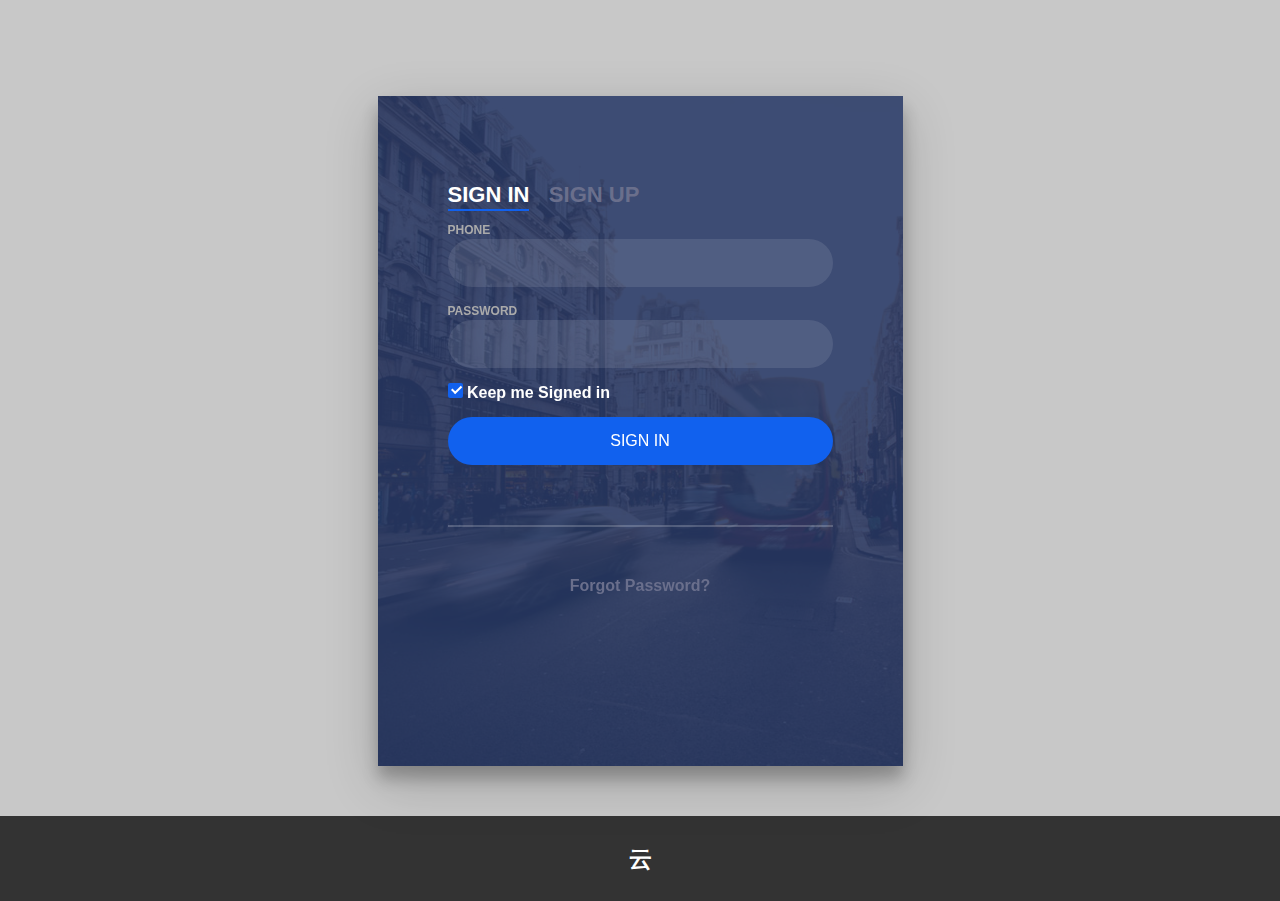
==== login.html @ d0f79d3e "add 初始化项目" ====
<!doctype html>
<html lang="zh">
<head>
    <meta charset="UTF-8">
    <meta http-equiv="X-UA-Compatible" content="IE=edge,chrome=1">
    <meta name="viewport" content="width=device-width, initial-scale=1.0">
    <title>翻转式用户登录注册界面设计|DEMO_jQuery之家-自由分享jQuery、html5、css3的插件库</title>
    <link rel="stylesheet" type="text/css" href="css/normalize-login.css" />
    <link rel="stylesheet" type="text/css" href="css/default-login.css">
    <link rel="stylesheet" type="text/css" href="css/styles-login.css">
    <script src="./js/jquery-3.3.1.js"></script>

    <script>
        var loginUrl = "http://localhost:9002/user/login";
        var registUrl = "http://localhost:9002/user/register";
        var specificMapHtml = "./specificMap.html";


        function sleep(d){
            for(var t = Date.now();Date.now() - t <= d;);
        }


        function login() {
            var phone = document.getElementById("phoneInputLogin");
            var passWord = document.getElementById("passWordInputLogin");
            $.ajax({
                url: loginUrl,
                type: 'POST',
                data: {phone: phone.value,passWord:passWord.value},
                xhrFields: {
                    withCredentials: true // 这里设置了withCredentials
                },
                success: function (data) {
                    if(data.code == 200){
                        window.location.href=specificMapHtml;
                    }else{
                        alert(data.message);
                    }
                },
                error: function () {
                    alert("系统异常请稍后重试");
                }
            })
        }

        function regist() {
            var phone = document.getElementById("phoneInputRegiste");
            var email = document.getElementById("emailInputRegiste");
            var passWord = document.getElementById("passWordInputRegiste");
            var passWordConfirm = document.getElementById("passWordConfirmInputRegiste");
            var successDiv=  document.getElementById("successDiv");
            var registDiv = document.getElementById("registDiv");
            if(passWord.value != passWordConfirm.value){
                alert("2次密码输入不一致，请重新输入");
            }else {
                $.ajax({
                    url: registUrl,
                    type: 'POST',
                    data: {phone: phone.value,passWord:passWord.value,email:email.value},
                    xhrFields: {
                        withCredentials: true // 这里设置了withCredentials
                    },
                    success: function (data) {
                        if(data.code == 200){
                            // registDiv.style.display="block";
                            // successDiv.style.display="none";
                            // sleep(3000);
                            alert("注册成功");
                            window.location.href=specificMapHtml;
                        }else{
                            alert(data.message);
                        }
                    },
                    error: function () {
                        alert("系统异常请稍后重试");
                    }
                })
            }
        }
    </script>

</head>
<body>
<div class="htmleaf-container">
    <header class="htmleaf-header">
        <h1>   <span></span></h1>
        <div class="htmleaf-links">

        </div>
    </header>
    <div class="login-wrap">
        <div class="login-html">
            <input id="tab-1" type="radio" name="tab" class="sign-in" checked><label for="tab-1" class="tab">Sign In</label>
            <input id="tab-2" type="radio" name="tab" class="sign-up"><label for="tab-2" class="tab">Sign Up</label>
            <div class="login-form">
                <div class="sign-in-htm">
                    <div class="group">
                        <label for="phoneInputLogin" class="label">Phone</label>
                        <input id="phoneInputLogin" type="text" name="phone" class="input">
                    </div>
                    <div class="group">
                        <label for="passWordInputLogin" class="label">Password</label>
                        <input id="passWordInputLogin" type="password" name="passWord" class="input" data-type="password">
                    </div>
                    <div class="group">
                        <input id="check" type="checkbox" class="check" checked>
                        <label for="check"><span class="icon"></span> Keep me Signed in</label>
                    </div>
                    <div class="group">
                        <input type="button" class="button" value="Sign In" onclick="login()">
                    </div>
                    <div class="hr"></div>
                    <div class="foot-lnk">
                        <a href="#forgot">Forgot Password?</a>
                    </div>
                </div>

                <div class="sign-up-htm">
                    <div class="group">
                        <label for="phoneInputRegiste" class="label">Phone</label>
                        <input id="phoneInputRegiste" name="phone" type="text" class="input">
                    </div>
                    <div class="group">
                        <label for="passWordInputRegiste" class="label">Password</label>
                        <input id="passWordInputRegiste" name="passWord" type="password" class="input" data-type="password">
                    </div>
                    <div class="group">
                        <label for="passWordConfirmInputRegiste" class="label">Repeat Password</label>
                        <input id="passWordConfirmInputRegiste" type="password" class="input" data-type="password">
                    </div>
                    <div class="group">
                        <label for="emailInputRegiste" class="label">Email Address</label>
                        <input id="emailInputRegiste" name="email" type="text" class="input">
                    </div>
                    <div class="group">
                        <input type="button" class="button" value="Sign Up" onclick="regist()">
                    </div>
                    <div class="hr"></div>
                    <div class="foot-lnk">
                        <label for="tab-1">Already Member?</a>
                    </div>
                </div>
            </div>
        </div>
    </div>
    <div class="related">
        <h3>  </h3>
        <h3>  </h3>
        <h3> 云 </h3>
    </div>
</div>

</body>
</html>
---- css/default-login.css ----
@font-face {
	font-family: 'icomoon';
	src:url('../fonts/icomoon.eot?rretjt');
	src:url('../fonts/icomoon.eot?#iefixrretjt') format('embedded-opentype'),
	url('../fonts/icomoon.woff?rretjt') format('woff'),
	url('../fonts/icomoon.ttf?rretjt') format('truetype'),
	url('../fonts/icomoon.svg?rretjt#icomoon') format('svg');
	font-weight: normal;
	font-style: normal;
}

[class^="icon-"], [class*=" icon-"] {
	font-family: 'icomoon';
	speak: none;
	font-style: normal;
	font-weight: normal;
	font-variant: normal;
	text-transform: none;
	line-height: 1;

	/* Better Font Rendering =========== */
	-webkit-font-smoothing: antialiased;
	-moz-osx-font-smoothing: grayscale;
}

body, html { font-size: 100%; 	padding: 0; margin: 0;}

/* Reset */
*,
*:after,
*:before {
	-webkit-box-sizing: border-box;
	-moz-box-sizing: border-box;
	box-sizing: border-box;
}

/* Clearfix hack by Nicolas Gallagher: http://nicolasgallagher.com/micro-clearfix-hack/ */
.clearfix:before,
.clearfix:after {
	content: " ";
	display: table;
}

.clearfix:after {
	clear: both;
}

body{
	font-family: "Segoe UI", "Lucida Grande", Helvetica, Arial, "Microsoft YaHei", FreeSans, Arimo, "Droid Sans", "wenquanyi micro hei", "Hiragino Sans GB", "Hiragino Sans GB W3", "FontAwesome", sans-serif;
}
a{color: #2fa0ec;text-decoration: none;outline: none;}
a:hover,a:focus{color:#74777b;}

.htmleaf-container{
	margin: 0 auto;
	overflow: hidden;
}

.bgcolor-1 { background: #f0efee; }
.bgcolor-2 { background: #f9f9f9; }
.bgcolor-3 { background: #e8e8e8; }/*light grey*/
.bgcolor-4 { background: #2f3238; color: #fff; }/*Dark grey*/
.bgcolor-5 { background: #df6659; color: #521e18; }/*pink1*/
.bgcolor-6 { background: #2fa8ec; }/*sky blue*/
.bgcolor-7 { background: #d0d6d6; }/*White tea*/
.bgcolor-8 { background: #3d4444; color: #fff; }/*Dark grey2*/
.bgcolor-9 { background: #ef3f52; color: #fff;}/*pink2*/
.bgcolor-10{ background: #64448f; color: #fff;}/*Violet*/
.bgcolor-11{ background: #3755ad; color: #fff;}/*dark blue*/
.bgcolor-12{ background: #3498DB; color: #fff;}/*light blue*/
/* Header */
.htmleaf-header{
	padding: 1em 190px 1em;
	letter-spacing: -1px;
	text-align: center;
}
.htmleaf-header h1 {
	font-weight: 600;
	font-size: 2em;
	line-height: 1;
	margin-bottom: 0;
	font-family: "Segoe UI", "Lucida Grande", Helvetica, Arial, "Microsoft YaHei", FreeSans, Arimo, "Droid Sans", "wenquanyi micro hei", "Hiragino Sans GB", "Hiragino Sans GB W3", "FontAwesome", sans-serif;
}
.htmleaf-header h1 span {
	font-family: "Segoe UI", "Lucida Grande", Helvetica, Arial, "Microsoft YaHei", FreeSans, Arimo, "Droid Sans", "wenquanyi micro hei", "Hiragino Sans GB", "Hiragino Sans GB W3", "FontAwesome", sans-serif;
	display: block;
	font-size: 60%;
	font-weight: 400;
	padding: 0.8em 0 0.5em 0;
	color: #c3c8cd;
}
/*nav*/
.htmleaf-demo a{color: #1d7db1;text-decoration: none;}
.htmleaf-demo{width: 100%;padding-bottom: 1.2em;}
.htmleaf-demo a{display: inline-block;margin: 0.5em;padding: 0.6em 1em;border: 3px solid #1d7db1;font-weight: 700;}
.htmleaf-demo a:hover{opacity: 0.6;}
.htmleaf-demo a.current{background:#1d7db1;color: #fff; }
/* Top Navigation Style */
.htmleaf-links {
	position: relative;
	display: inline-block;
	white-space: nowrap;
	font-size: 1.5em;
	text-align: center;
}

.htmleaf-links::after {
	position: absolute;
	top: 0;
	left: 50%;
	margin-left: -1px;
	width: 2px;
	height: 100%;
	background: #dbdbdb;
	content: '';
	-webkit-transform: rotate3d(0,0,1,22.5deg);
	transform: rotate3d(0,0,1,22.5deg);
}

.htmleaf-icon {
	display: inline-block;
	margin: 0.5em;
	padding: 0em 0;
	width: 1.5em;
	text-decoration: none;
}

.htmleaf-icon span {
	display: none;
}

.htmleaf-icon:before {
	margin: 0 5px;
	text-transform: none;
	font-weight: normal;
	font-style: normal;
	font-variant: normal;
	font-family: 'icomoon';
	line-height: 1;
	speak: none;
	-webkit-font-smoothing: antialiased;
}
/* footer */
.htmleaf-footer{width: 100%;padding-top: 10px;}
.htmleaf-small{font-size: 0.8em;}
.center{text-align: center;}
/****/
.related {
	margin-top: 50px;
	color: #fff;
	background: #333;
	text-align: center;
	font-size: 1.25em;
	padding: 0.5em 0;
	overflow: hidden;
}

.related > a {
	vertical-align: top;
	width: calc(100% - 20px);
	max-width: 340px;
	display: inline-block;
	text-align: center;
	margin: 20px 10px;
	padding: 25px;
	font-family: "Segoe UI", "Lucida Grande", Helvetica, Arial, "Microsoft YaHei", FreeSans, Arimo, "Droid Sans", "wenquanyi micro hei", "Hiragino Sans GB", "Hiragino Sans GB W3", "FontAwesome", sans-serif;
}
.related a {
	display: inline-block;
	text-align: left;
	margin: 20px auto;
	padding: 10px 20px;
	opacity: 0.8;
	-webkit-transition: opacity 0.3s;
	transition: opacity 0.3s;
	-webkit-backface-visibility: hidden;
}

.related a:hover,
.related a:active {
	opacity: 1;
}

.related a img {
	max-width: 100%;
	opacity: 0.8;
	border-radius: 4px;
}
.related a:hover img,
.related a:active img {
	opacity: 1;
}
.related h3{font-family: "Microsoft YaHei", sans-serif;}
.related a h3 {
	font-weight: 300;
	margin-top: 0.15em;
	color: #fff;
}
/* icomoon */
.icon-htmleaf-home-outline:before {
	content: "\e5000";
}

.icon-htmleaf-arrow-forward-outline:before {
	content: "\e5001";
}

@media screen and (max-width: 50em) {
	.htmleaf-header {
		padding: 3em 10% 4em;
	}
	.htmleaf-header h1 {
		font-size:2em;
	}
}


@media screen and (max-width: 40em) {
	.htmleaf-header h1 {
		font-size: 1.5em;
	}
}

@media screen and (max-width: 30em) {
	.htmleaf-header h1 {
		font-size:1.2em;
	}
}
---- css/styles-login.css ----
body{
	margin:0;
	color:#6a6f8c;
	background:#c8c8c8;
	font:600 16px/18px 'Open Sans',sans-serif;
}
*,:after,:before{box-sizing:border-box}
.clearfix:after,.clearfix:before{content:'';display:table}
.clearfix:after{clear:both;display:block}
a{color:inherit;text-decoration:none;}
input, button {
	outline: none;
	border: none;
}
.login-wrap{
	width:100%;
	margin:auto;
	max-width:525px;
	min-height:670px;
	position:relative;
	background:url(../img/bg.jpg) no-repeat center;
	box-shadow:0 12px 15px 0 rgba(0,0,0,.24),0 17px 50px 0 rgba(0,0,0,.19);
}
.login-html{
	width:100%;
	height:100%;
	position:absolute;
	padding:90px 70px 50px 70px;
	background:rgba(40,57,101,.9);
}
.login-html .sign-in-htm,
.login-html .sign-up-htm{
	top:0;
	left:0;
	right:0;
	bottom:0;
	position:absolute;
	-webkit-transform:rotateY(180deg);
	transform:rotateY(180deg);
	-webkit-backface-visibility:hidden;
	backface-visibility:hidden;
	-webkit-transition:all .4s linear;
	transition:all .4s linear;
}
.login-html .sign-in,
.login-html .sign-up,
.login-form .group .check{
	display:none;
}
.login-html .tab,
.login-form .group .label,
.login-form .group .button{
	text-transform:uppercase;
}
.login-html .tab{
	font-size:22px;
	margin-right:15px;
	padding-bottom:5px;
	margin:0 15px 10px 0;
	display:inline-block;
	border-bottom:2px solid transparent;
}
.login-html .sign-in:checked + .tab,
.login-html .sign-up:checked + .tab{
	color:#fff;
	border-color:#1161ee;
}
.login-form{
	min-height:345px;
	position:relative;
	-webkit-perspective:1000px;
	perspective:1000px;
	-webkit-transform-style:preserve-3d;
	transform-style:preserve-3d;
}
.login-form .group{
	margin-bottom:15px;
}
.login-form .group .label,
.login-form .group .input,
.login-form .group .button{
	width:100%;
	color:#fff;
	display:block;
}
.login-form .group .input,
.login-form .group .button{
	border:none;
	padding:15px 20px;
	border-radius:25px;
	background:rgba(255,255,255,.1);
}
.login-form .group input[data-type="password"]{
	text-security:circle;
	-webkit-text-security:circle;
}
.login-form .group .label{
	color:#aaa;
	font-size:12px;
}
.login-form .group .button{
	background:#1161ee;
}
.login-form .group label .icon{
	width:15px;
	height:15px;
	border-radius:2px;
	position:relative;
	display:inline-block;
	background:rgba(255,255,255,.1);
}
.login-form .group label .icon:before,
.login-form .group label .icon:after{
	content:'';
	width:10px;
	height:2px;
	background:#fff;
	position:absolute;
	-webkit-transition:all .2s ease-in-out 0s;
	transition:all .2s ease-in-out 0s;
}
.login-form .group label .icon:before{
	left:3px;
	width:5px;
	bottom:6px;
	-webkit-transform:scale(0) rotate(0);
	-ms-transform:scale(0) rotate(0);
	transform:scale(0) rotate(0);
}
.login-form .group label .icon:after{
	top:6px;
	right:0;
	-webkit-transform:scale(0) rotate(0);
	-ms-transform:scale(0) rotate(0);
	transform:scale(0) rotate(0);
}
.login-form .group .check:checked + label{
	color:#fff;
}
.login-form .group .check:checked + label .icon{
	background:#1161ee;
}
.login-form .group .check:checked + label .icon:before{
	-webkit-transform:scale(1) rotate(45deg);
	-ms-transform:scale(1) rotate(45deg);
	transform:scale(1) rotate(45deg);
}
.login-form .group .check:checked + label .icon:after{
	-webkit-transform:scale(1) rotate(-45deg);
	-ms-transform:scale(1) rotate(-45deg);
	transform:scale(1) rotate(-45deg);
}
.login-html .sign-in:checked + .tab + .sign-up + .tab + .login-form .sign-in-htm{
	-webkit-transform:rotate(0);
	-ms-transform:rotate(0);
	transform:rotate(0);
}
.login-html .sign-up:checked + .tab + .login-form .sign-up-htm{
	-webkit-transform:rotate(0);
	-ms-transform:rotate(0);
	transform:rotate(0);
}

.hr{
	height:2px;
	margin:60px 0 50px 0;
	background:rgba(255,255,255,.2);
}
.foot-lnk{
	text-align:center;
}
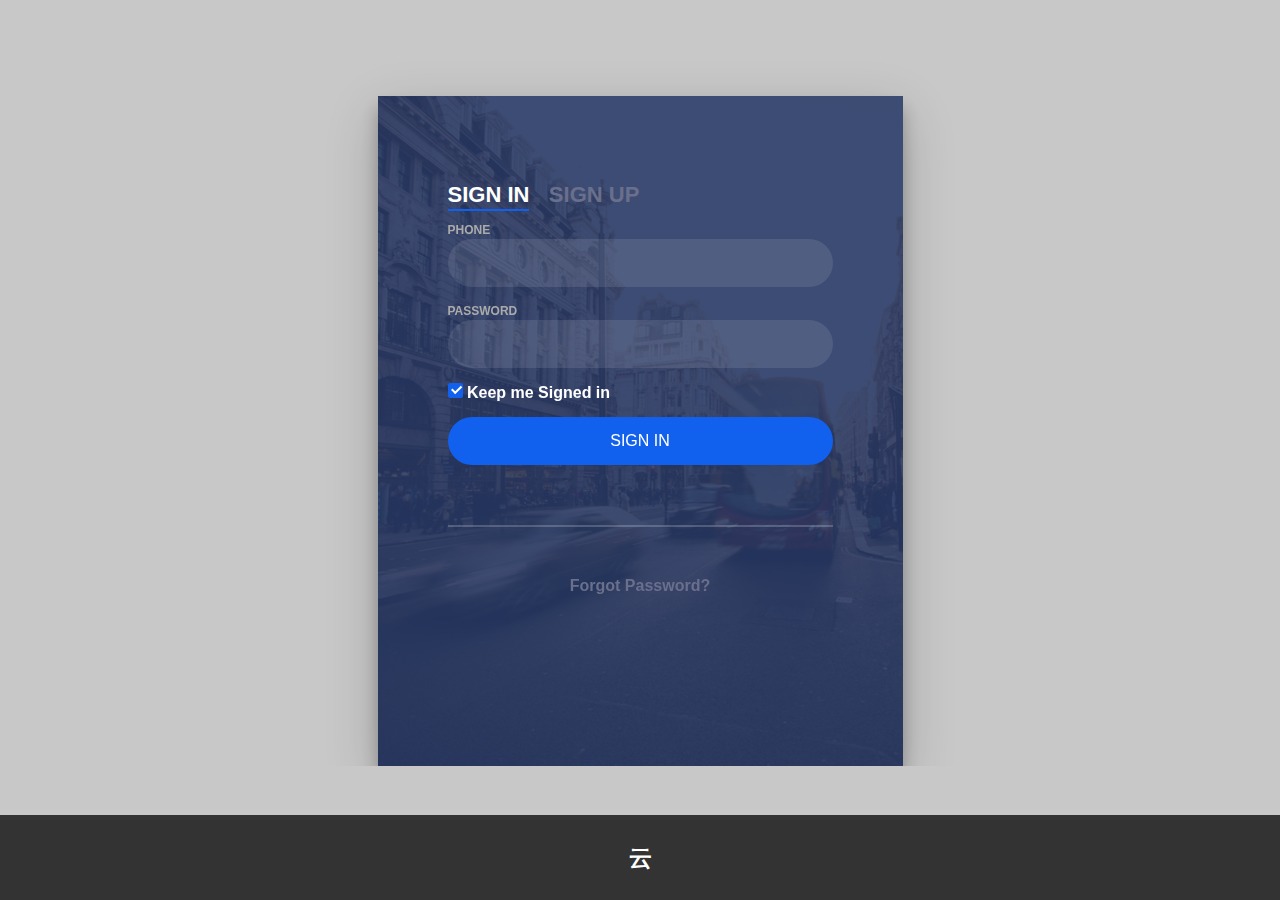
==== commit b4a9f9e4: "mod 加上底部浮动栏位" ====
--- a/login.html
+++ b/login.html
@@ -13,7 +13,7 @@
     <script>
         var loginUrl = "http://localhost:9002/user/login";
         var registUrl = "http://localhost:9002/user/register";
-        var specificMapHtml = "./specificMap.html";
+        var myMapHtml = "./myMap.html";
 
 
         function sleep(d){
@@ -33,7 +33,7 @@
                 },
                 success: function (data) {
                     if(data.code == 200){
-                        window.location.href=specificMapHtml;
+                        window.location.href=myMapHtml;
                     }else{
                         alert(data.message);
                     }
@@ -67,7 +67,7 @@
                             // successDiv.style.display="none";
                             // sleep(3000);
                             alert("注册成功");
-                            window.location.href=specificMapHtml;
+                            window.location.href=myMapHtml;
                         }else{
                             alert(data.message);
                         }
@@ -144,11 +144,11 @@
             </div>
         </div>
     </div>
-    <div class="related">
-        <h3>  </h3>
-        <h3>  </h3>
-        <h3> 云 </h3>
+
+    <div class="related" style="position:fixed ; bottom:0px;width:100%">
+        <h3>云</h3>
     </div>
+
 </div>
 
 </body>
